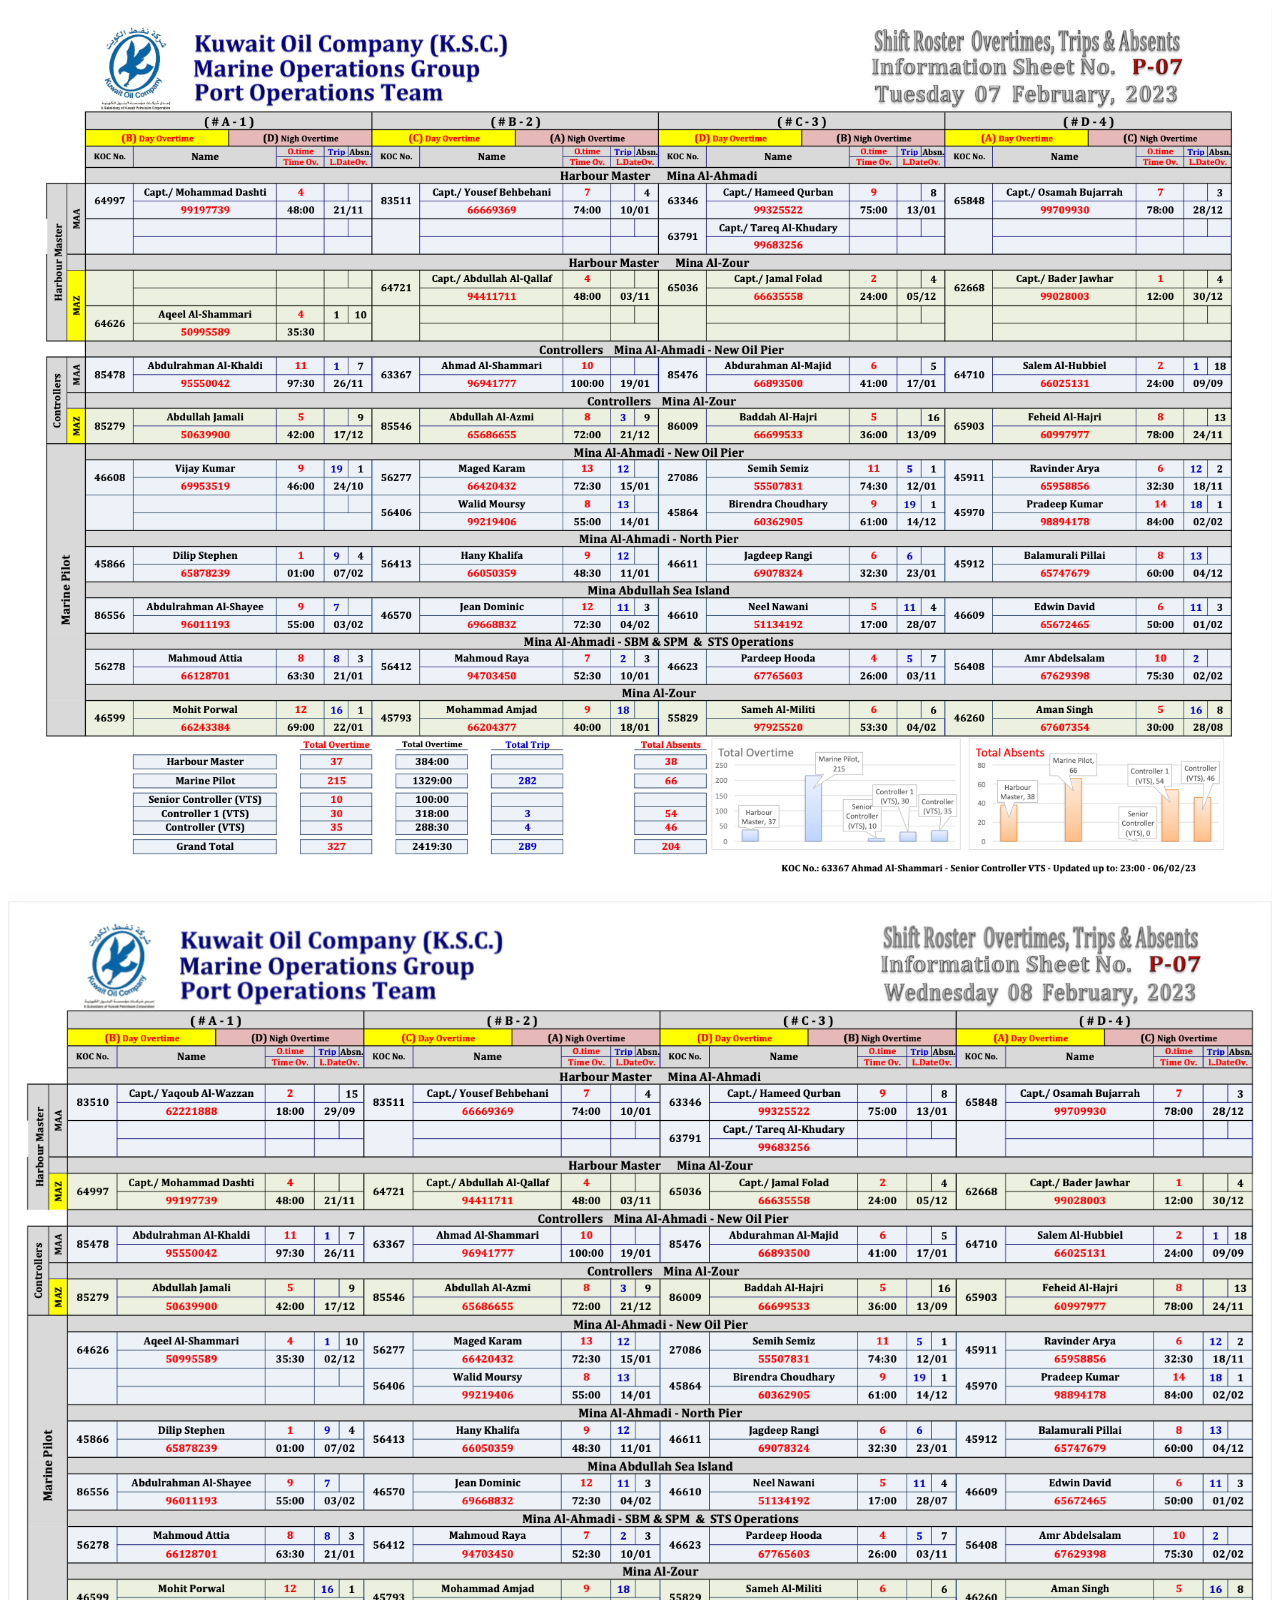
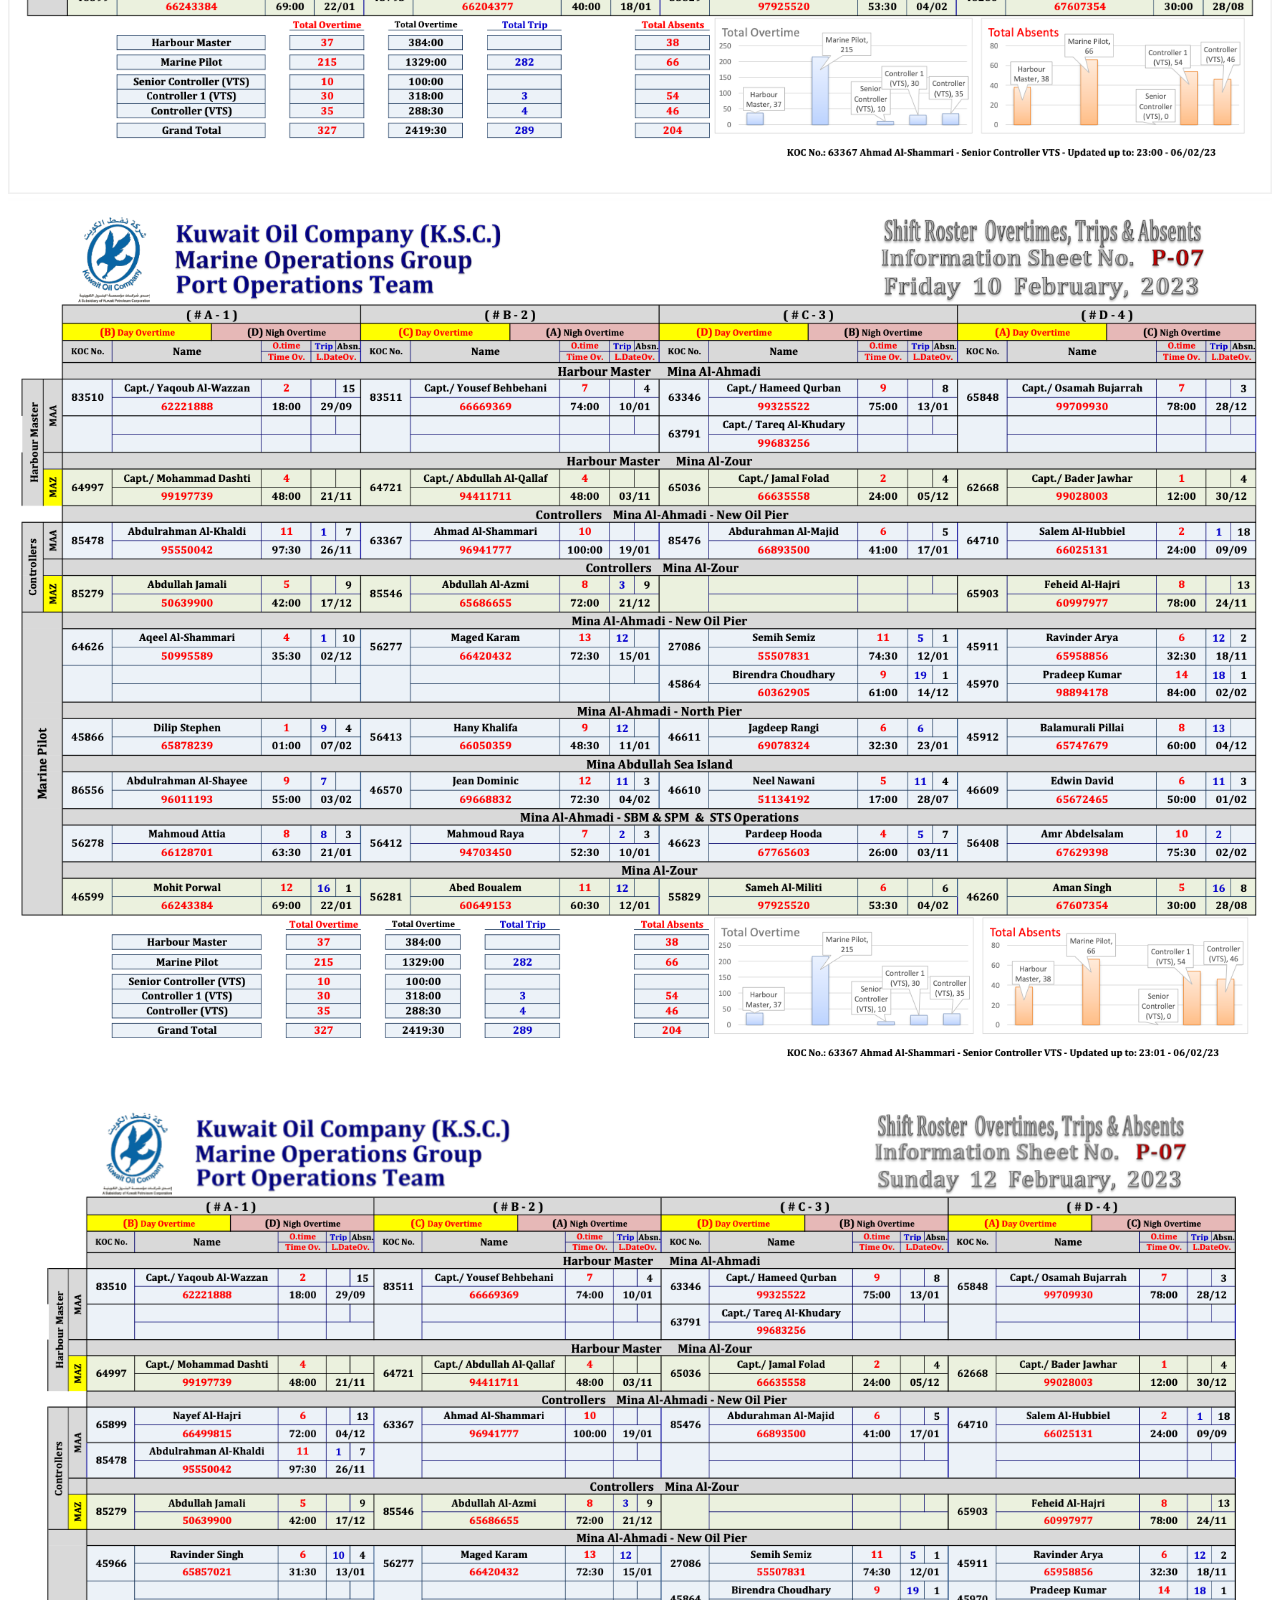
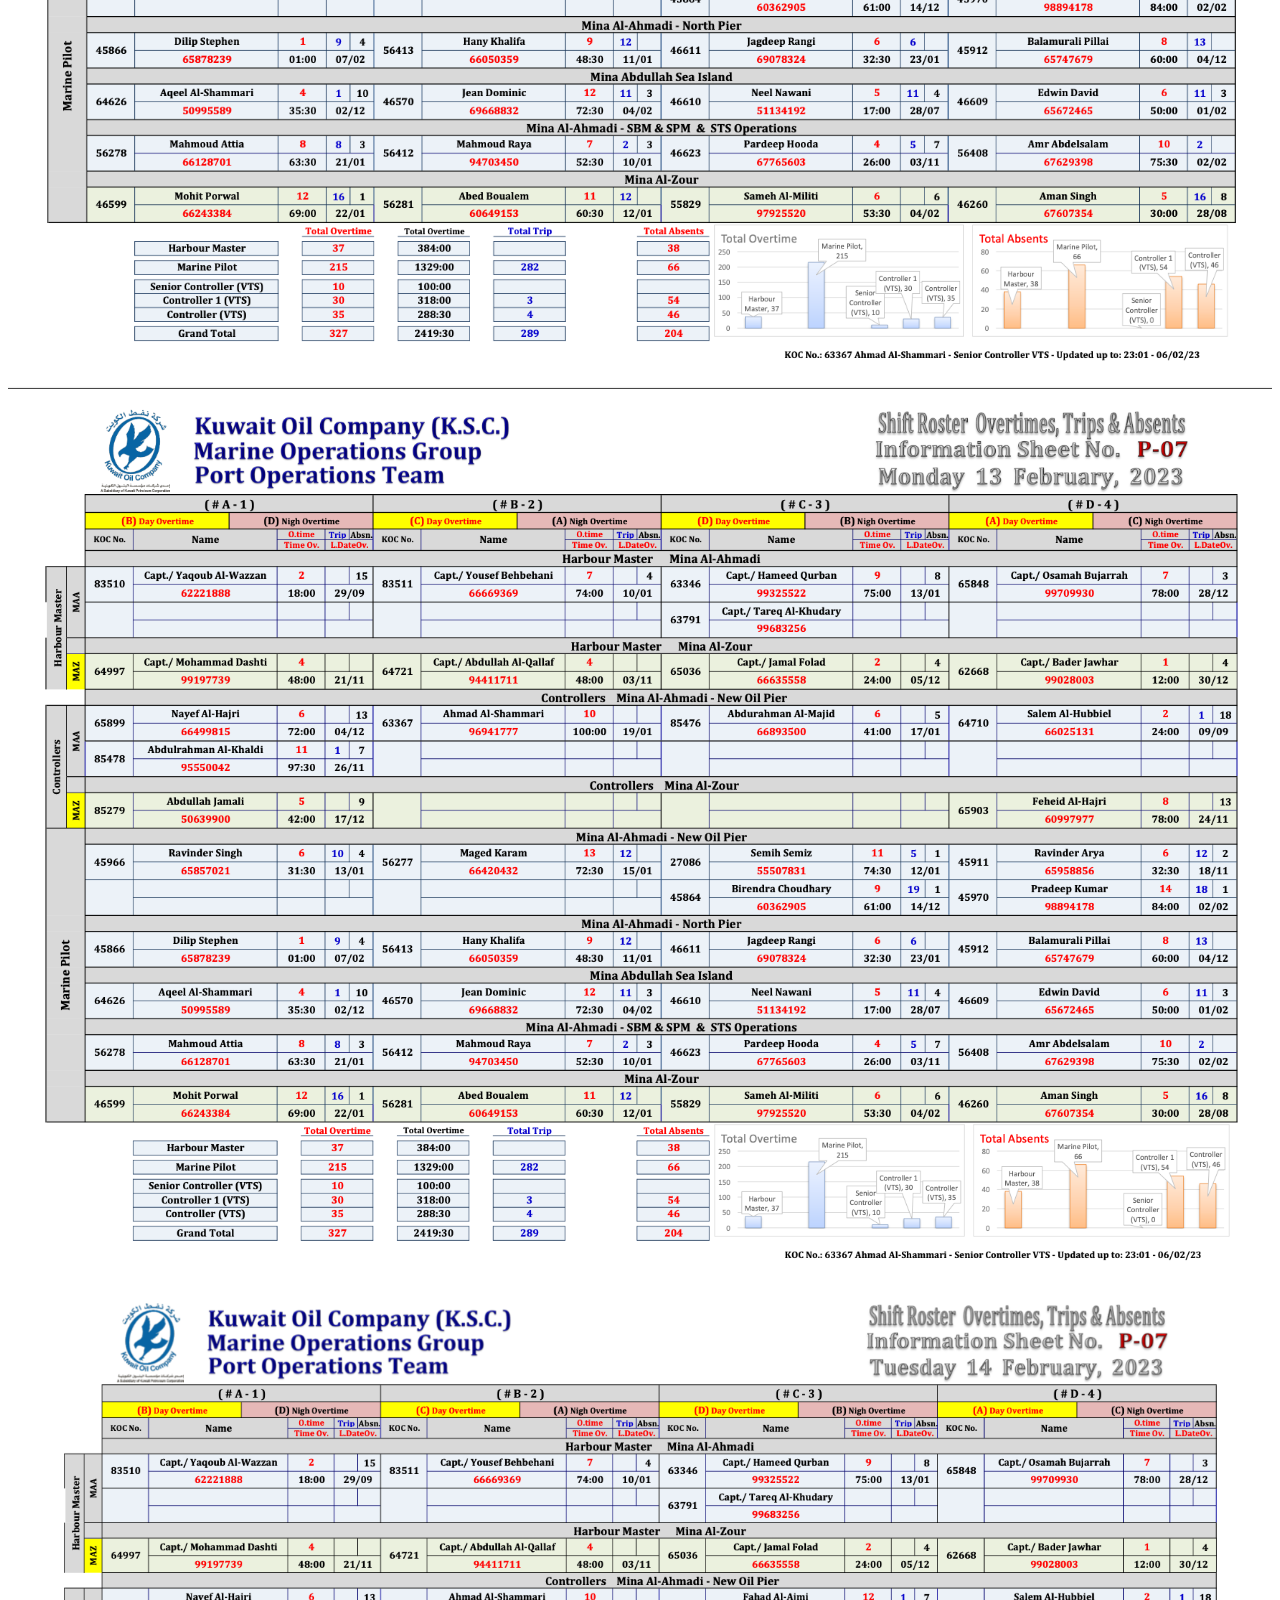
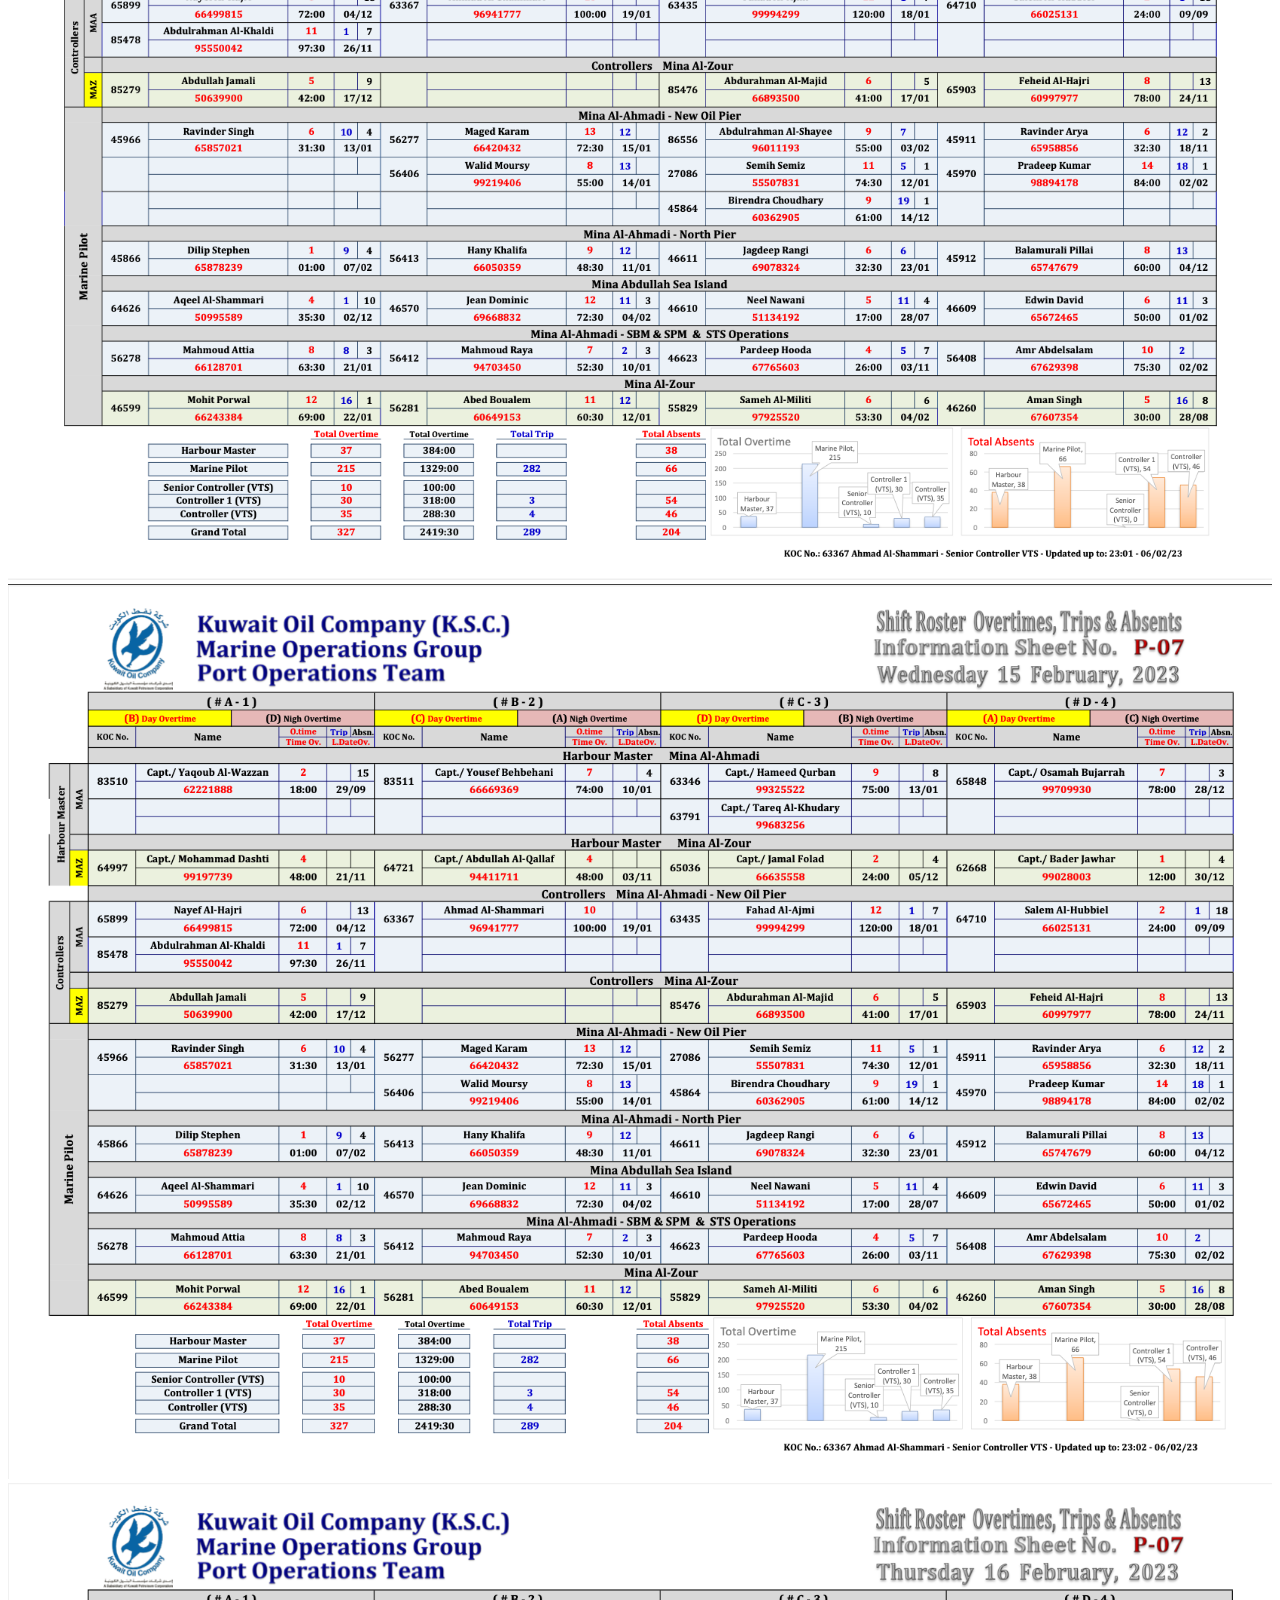
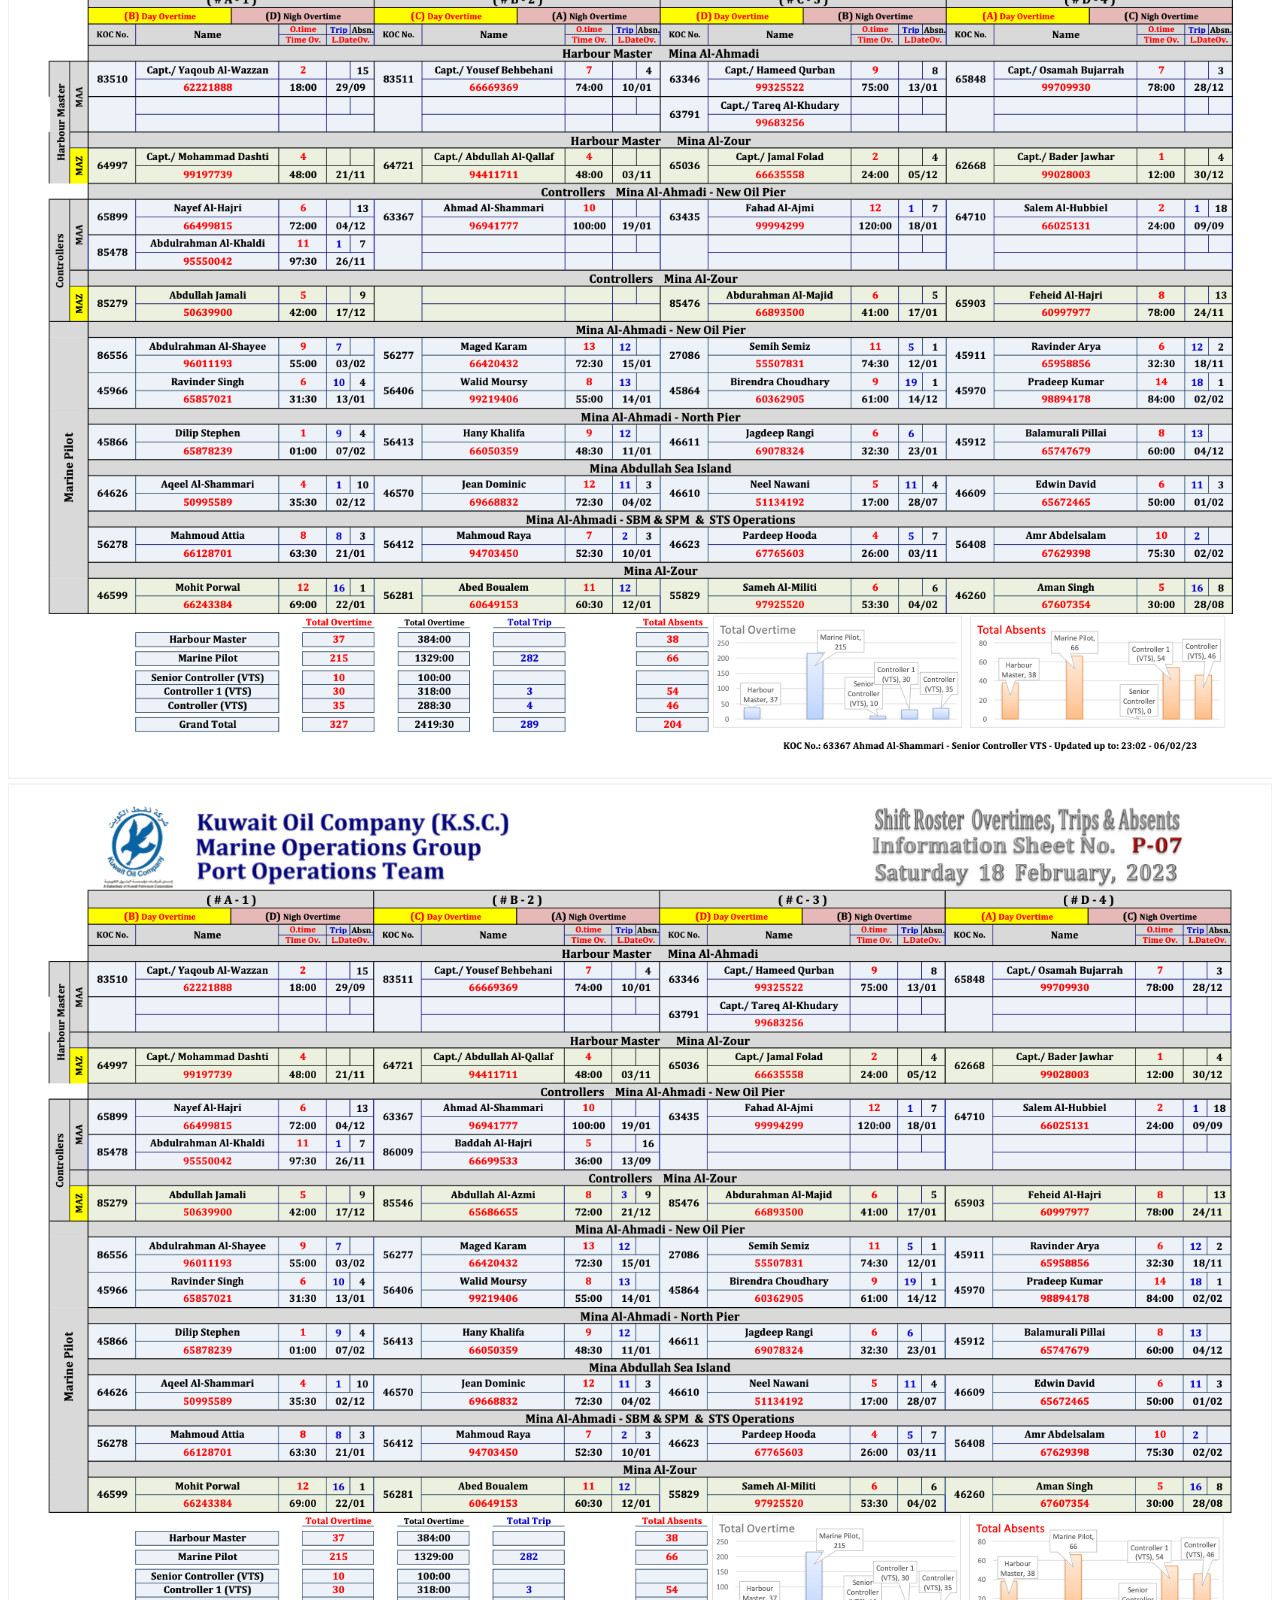
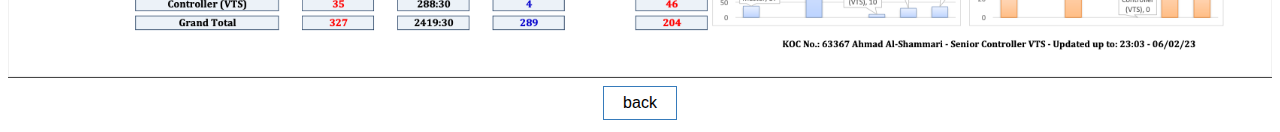
==== index3.html @ 846d56b0 "Initial commit" ====
<!DOCTYPE html>
<html lang="en">

<head>
  <meta charset="UTF-8">
  <meta http-equiv="X-UA-Compatible" content="IE=edge">
  <meta name="viewport" content="width=device-width, initial-scale=1.0">
  <title>Document</title>

<body>

  <!-- ///////////////////////////////////////// -->
  <!-- <img src="./images/rost1.png" style="width: 100%;
height: 100%;">
<br>
  <img src="./images/rost2.png" style="width: 100%;
 height: 100%;">

  <img src="./images/rost3.png" style="width: 100%;
 height: 100%;">

  <img src="./images/rost4.png" style="width: 100%;
 height: 100%;">

  <img src="./images/rost5.png" style="width: 100%;
 height: 100%;"> -->

  <img src="./images/rost6.png" style="width: 100%;
  height: 100%;">
  <br>
    <img src="./images/rost7.png" style="width: 100%;
   height: 100%;">
  
    <img src="./images/rost8.png" style="width: 100%;
   height: 100%;">
  
    <img src="./images/rost9.png" style="width: 100%;
   height: 100%;">
  
    <img src="./images/rost10.png" style="width: 100%;
   height: 100%;">

   <img src="./images/rost11.png" style="width: 100%;
   height: 100%;">
   <br>
     <img src="./images/rost12.png" style="width: 100%;
    height: 100%;">
   
     <img src="./images/rost13.png" style="width: 100%;
    height: 100%;">
   
     <img src="./images/rost14.png" style="width: 100%;
    height: 100%;">
   
  <!-- ///////////////////////////////////////// -->

  <center>
    <a href='./index2.html'>
      <button class="GFG">
        back
      </button>
    </a>
  </center>
</body>

<style>
  .GFG {
    background-color: transparent;
    border: none;
    color: rgb(0, 0, 0);
    padding: 7px 19px;
    text-align: center;
    text-decoration: none;
    display: inline-block;
    font-size: 16px;
    margin: 4px 2px;
    transition-duration: 0.4s;
    cursor: pointer;
    border-bottom: 1px solid rgb(54, 123, 187);
    border-top: 1px solid rgb(54, 123, 187);
    ;
    border-left: 1px solid rgb(54, 123, 187);
    ;
    border-right: 1px solid rgb(54, 123, 187);
    ;
  }

  .GFG:hover {
    background-color: rgb(54, 123, 187);
    color: white;
  }
</style>


</html>
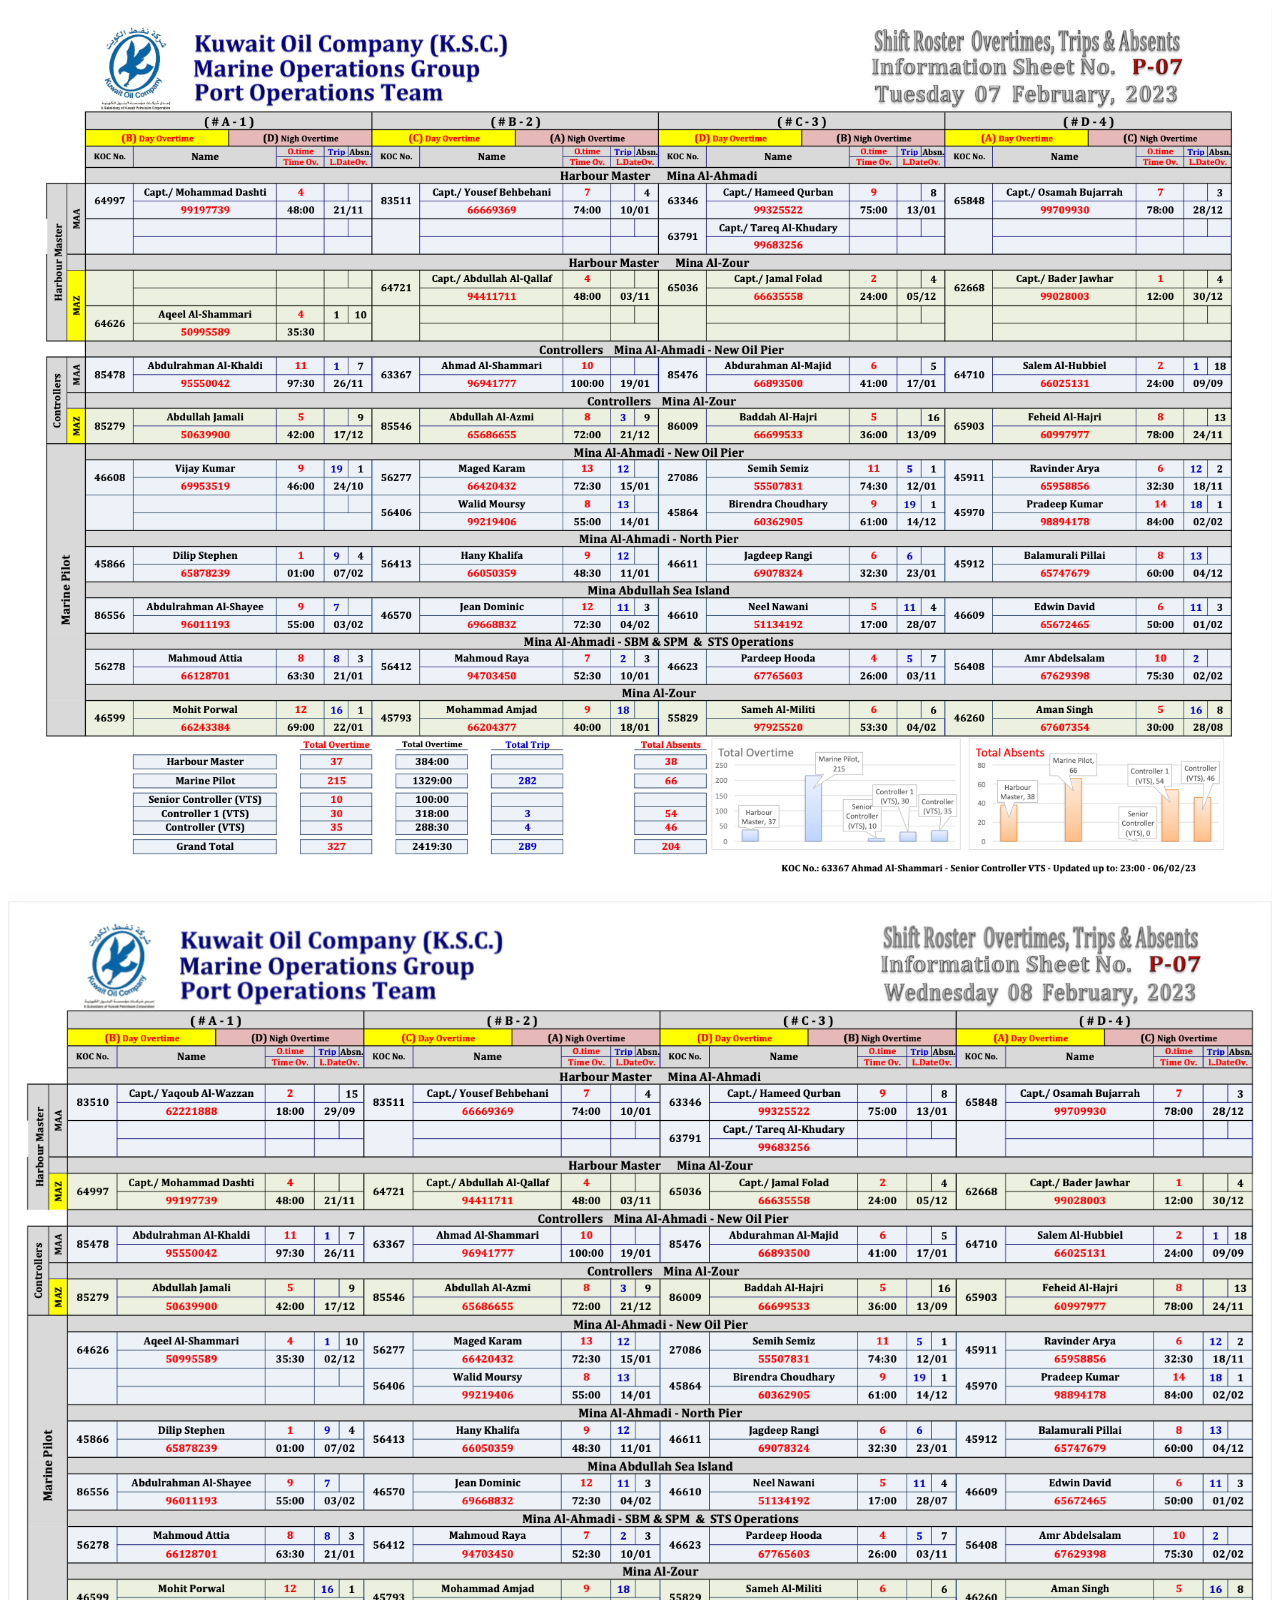
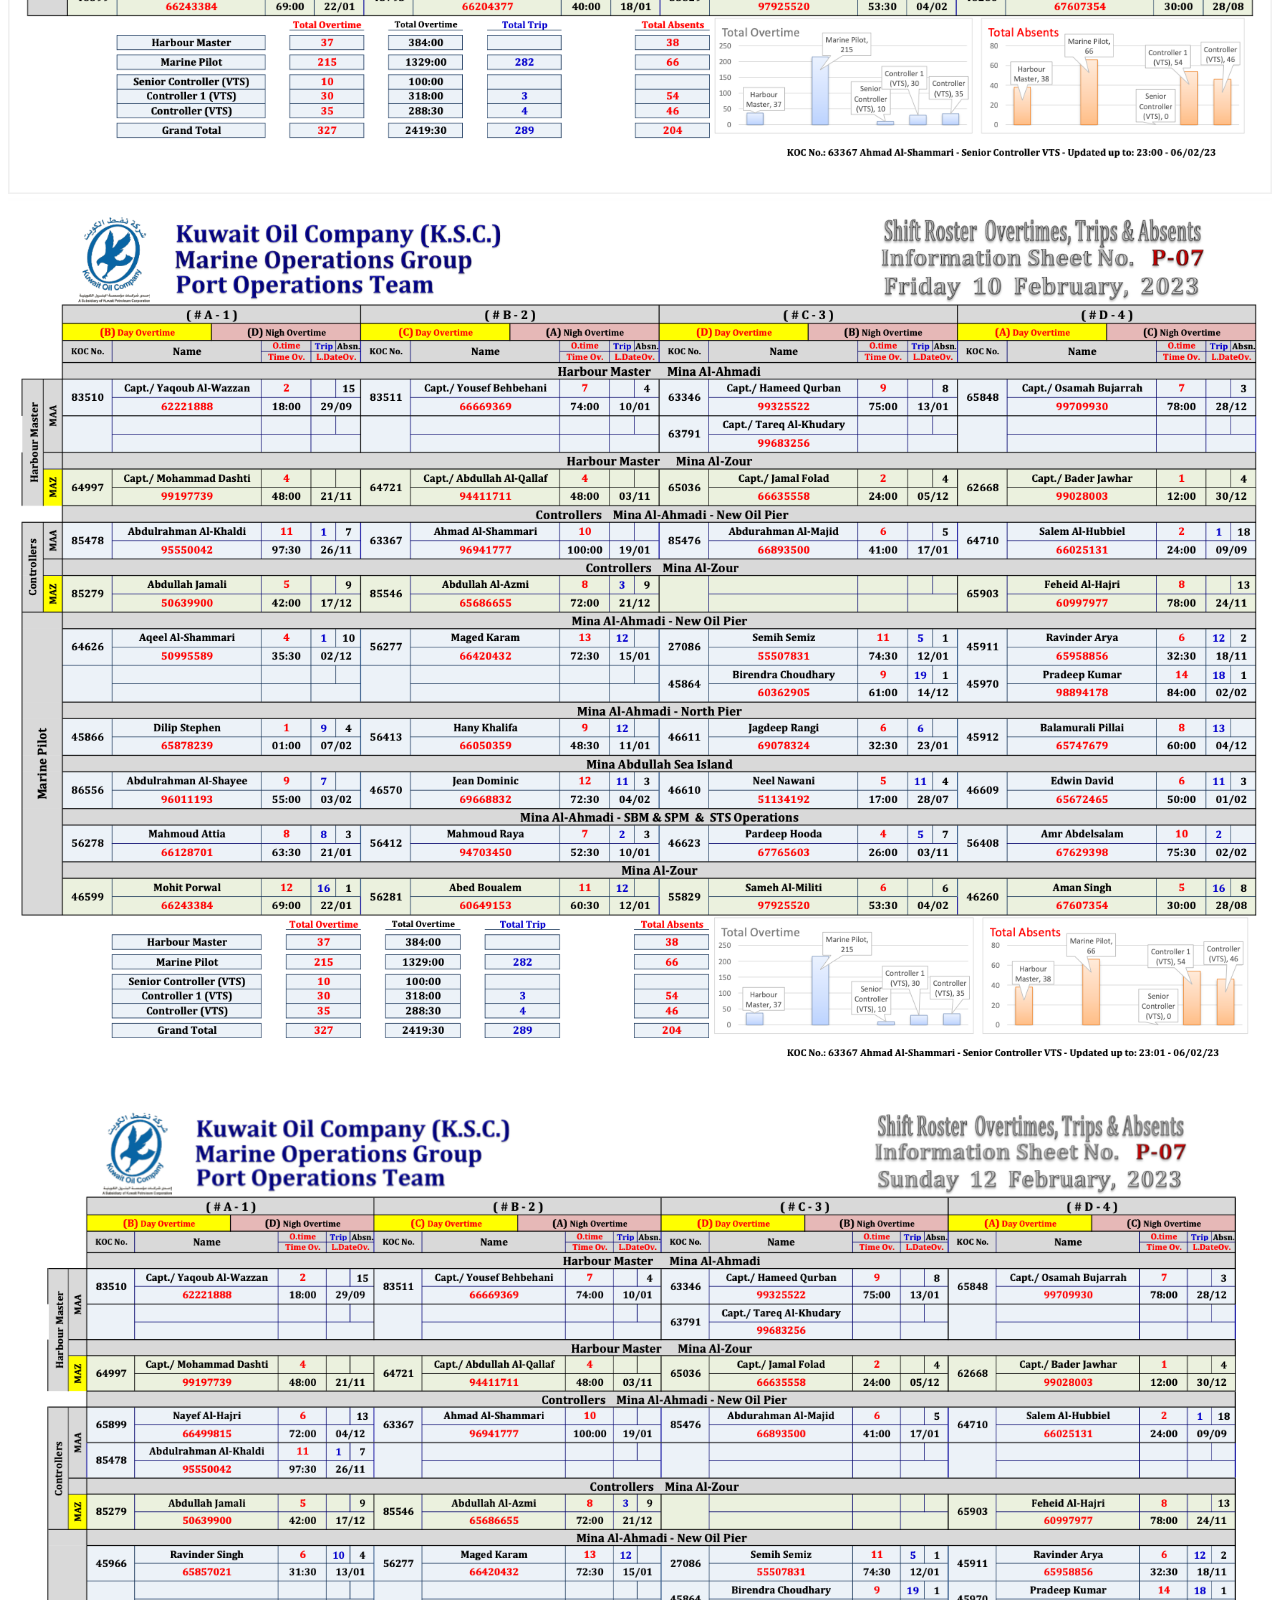
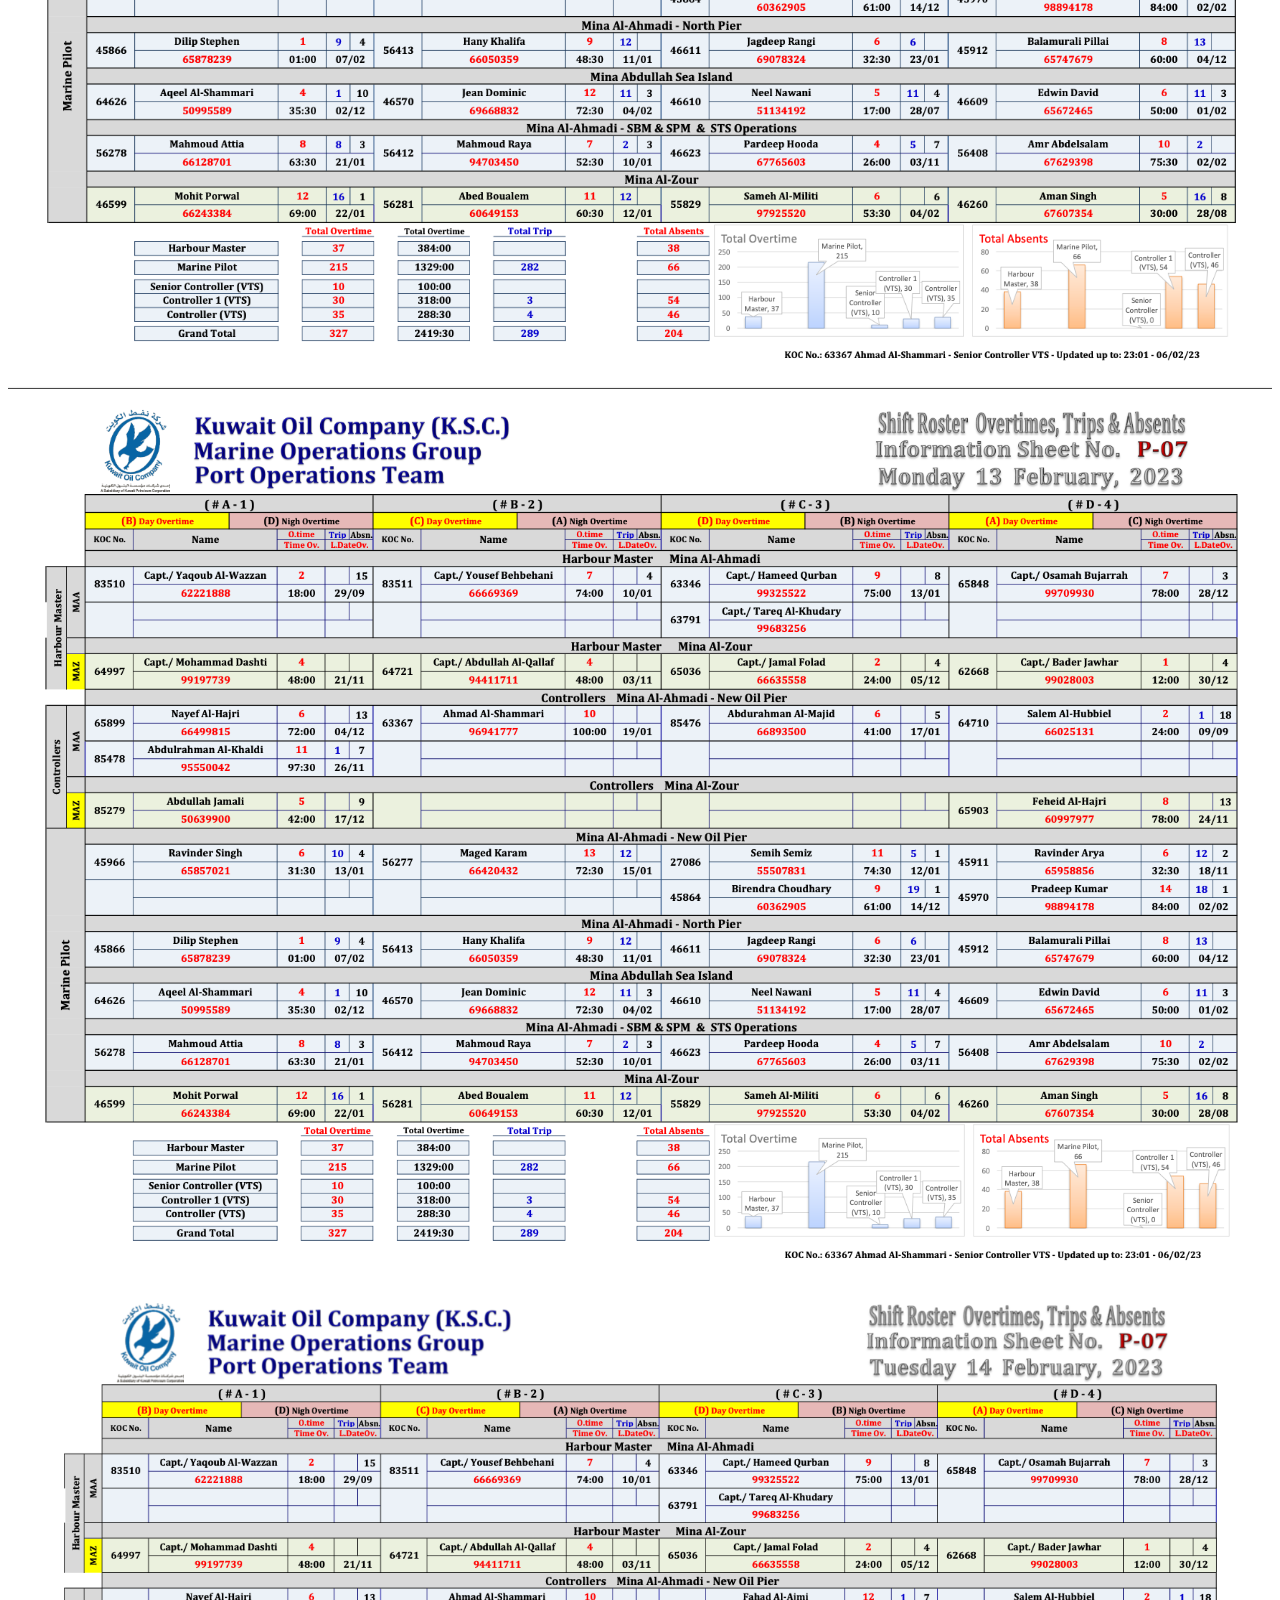
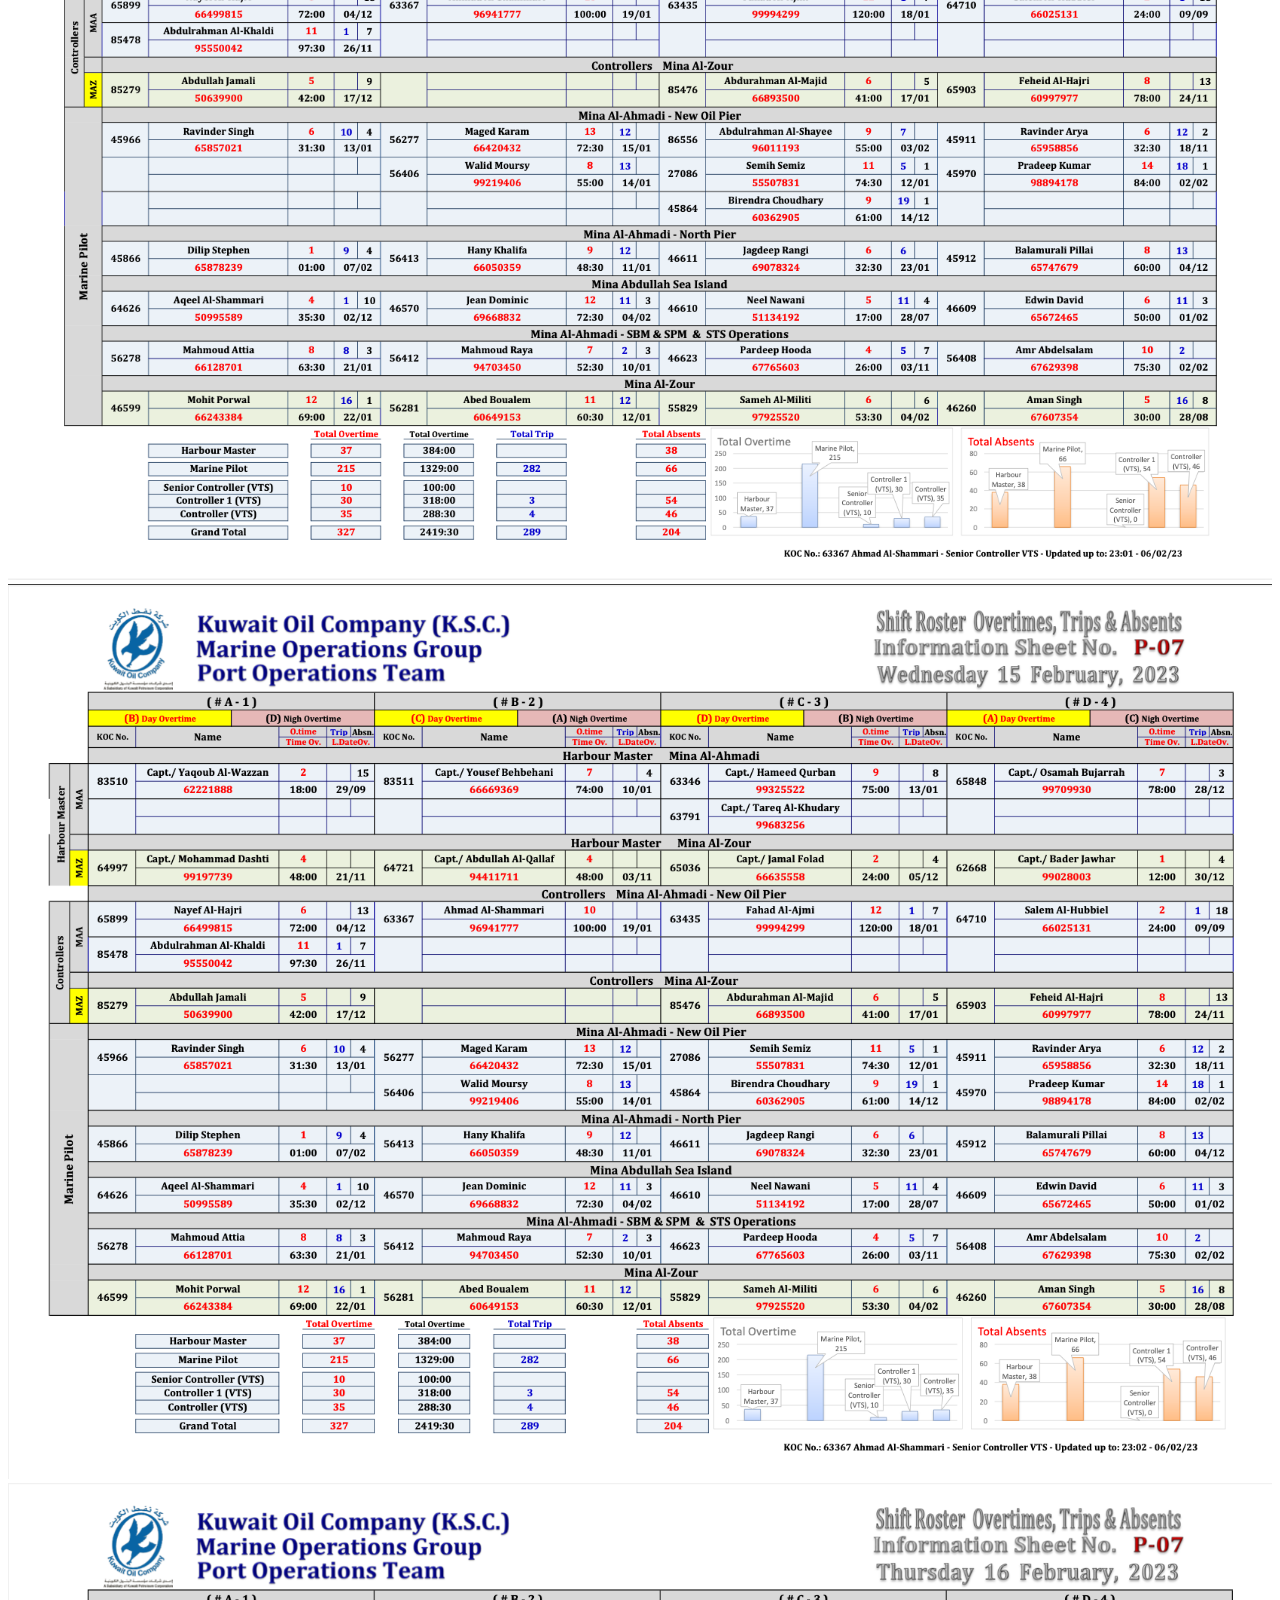
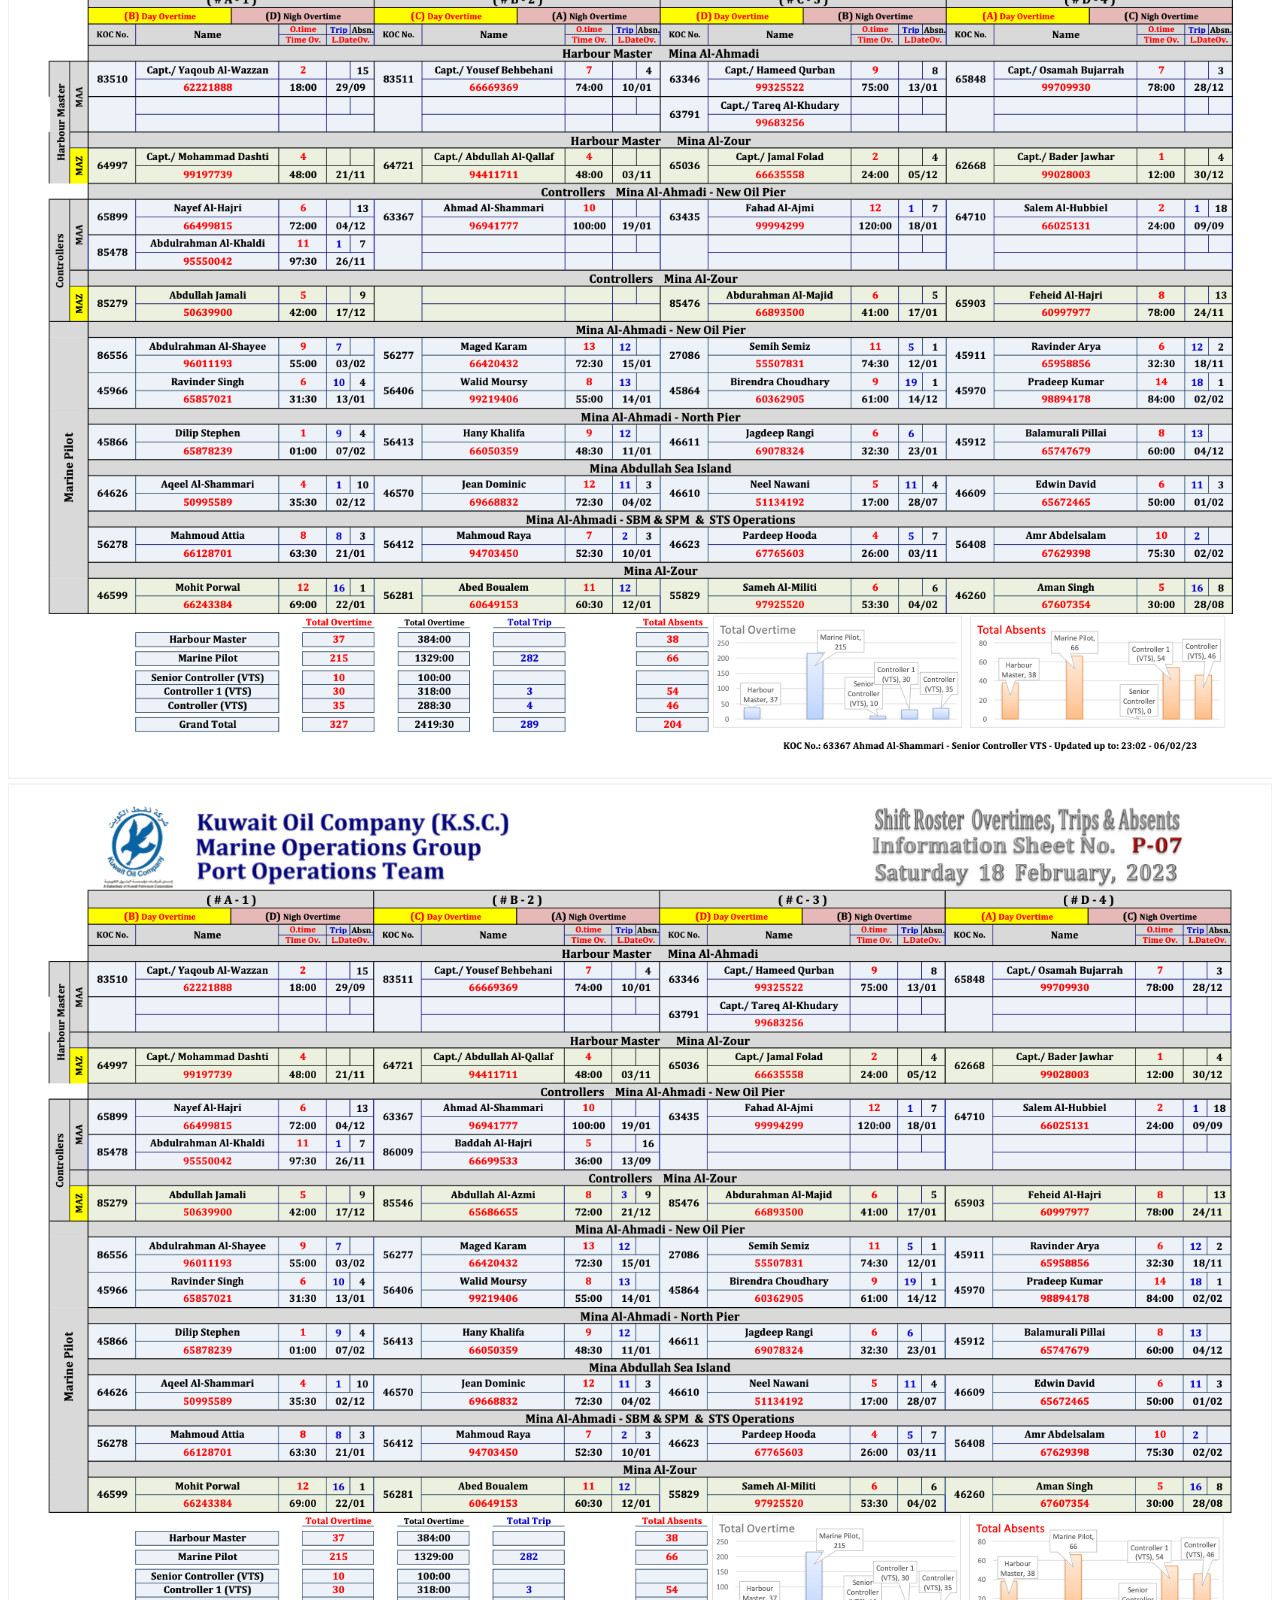
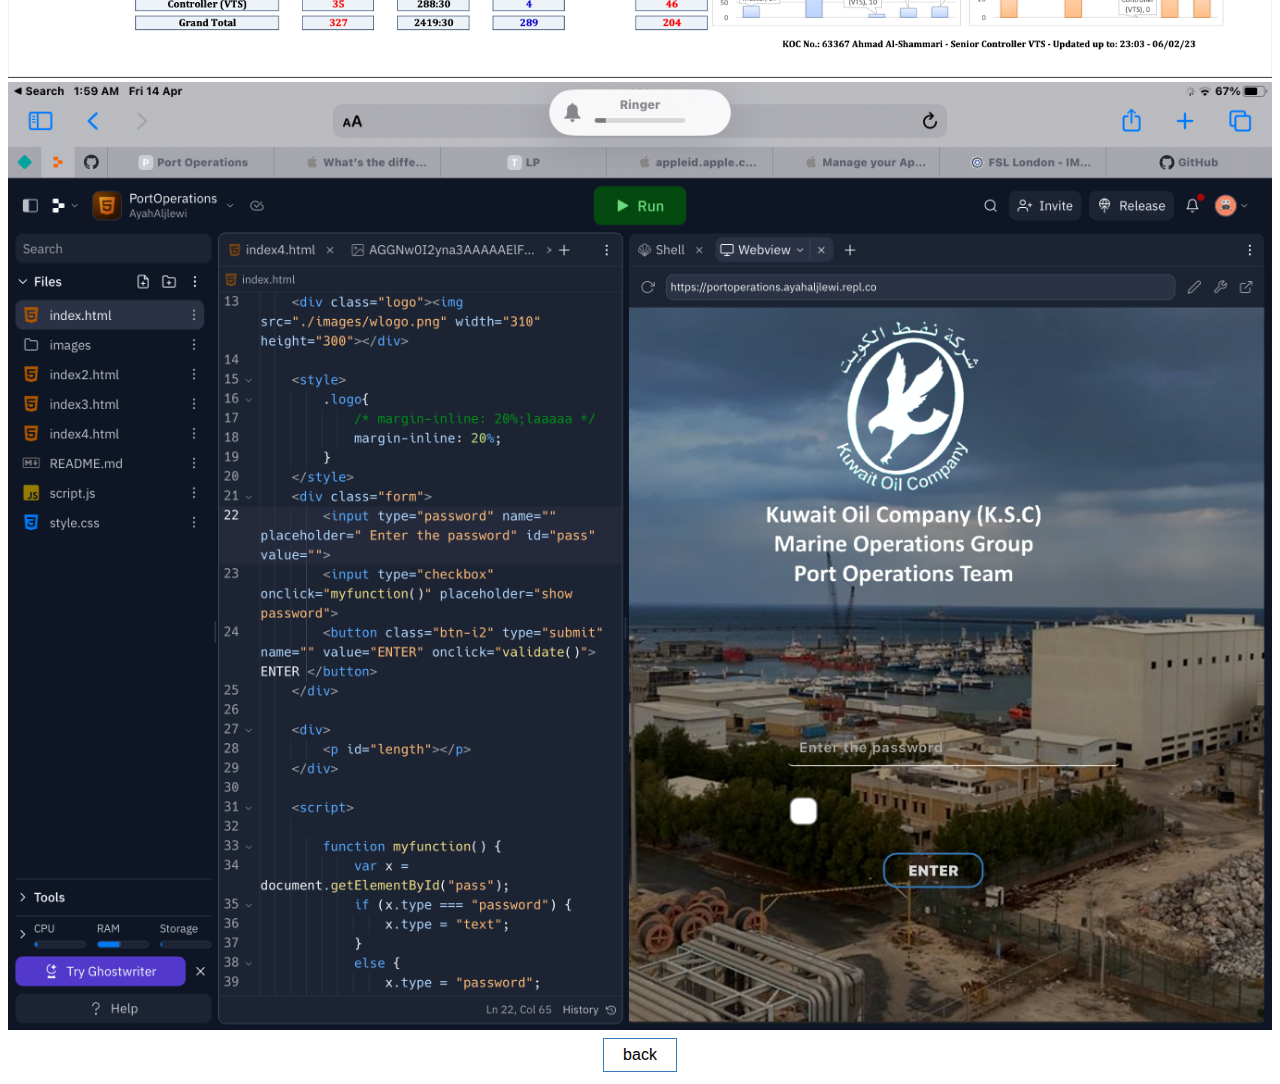
==== commit 3d41f782: "14 April" ====
--- a/index3.html
+++ b/index3.html
@@ -51,6 +51,9 @@
    
      <img src="./images/rost14.png" style="width: 100%;
     height: 100%;">
+
+       <img src="./images/rost15.png" style="width: 100%;
+    height: 100%;">
    
   <!-- ///////////////////////////////////////// -->
 
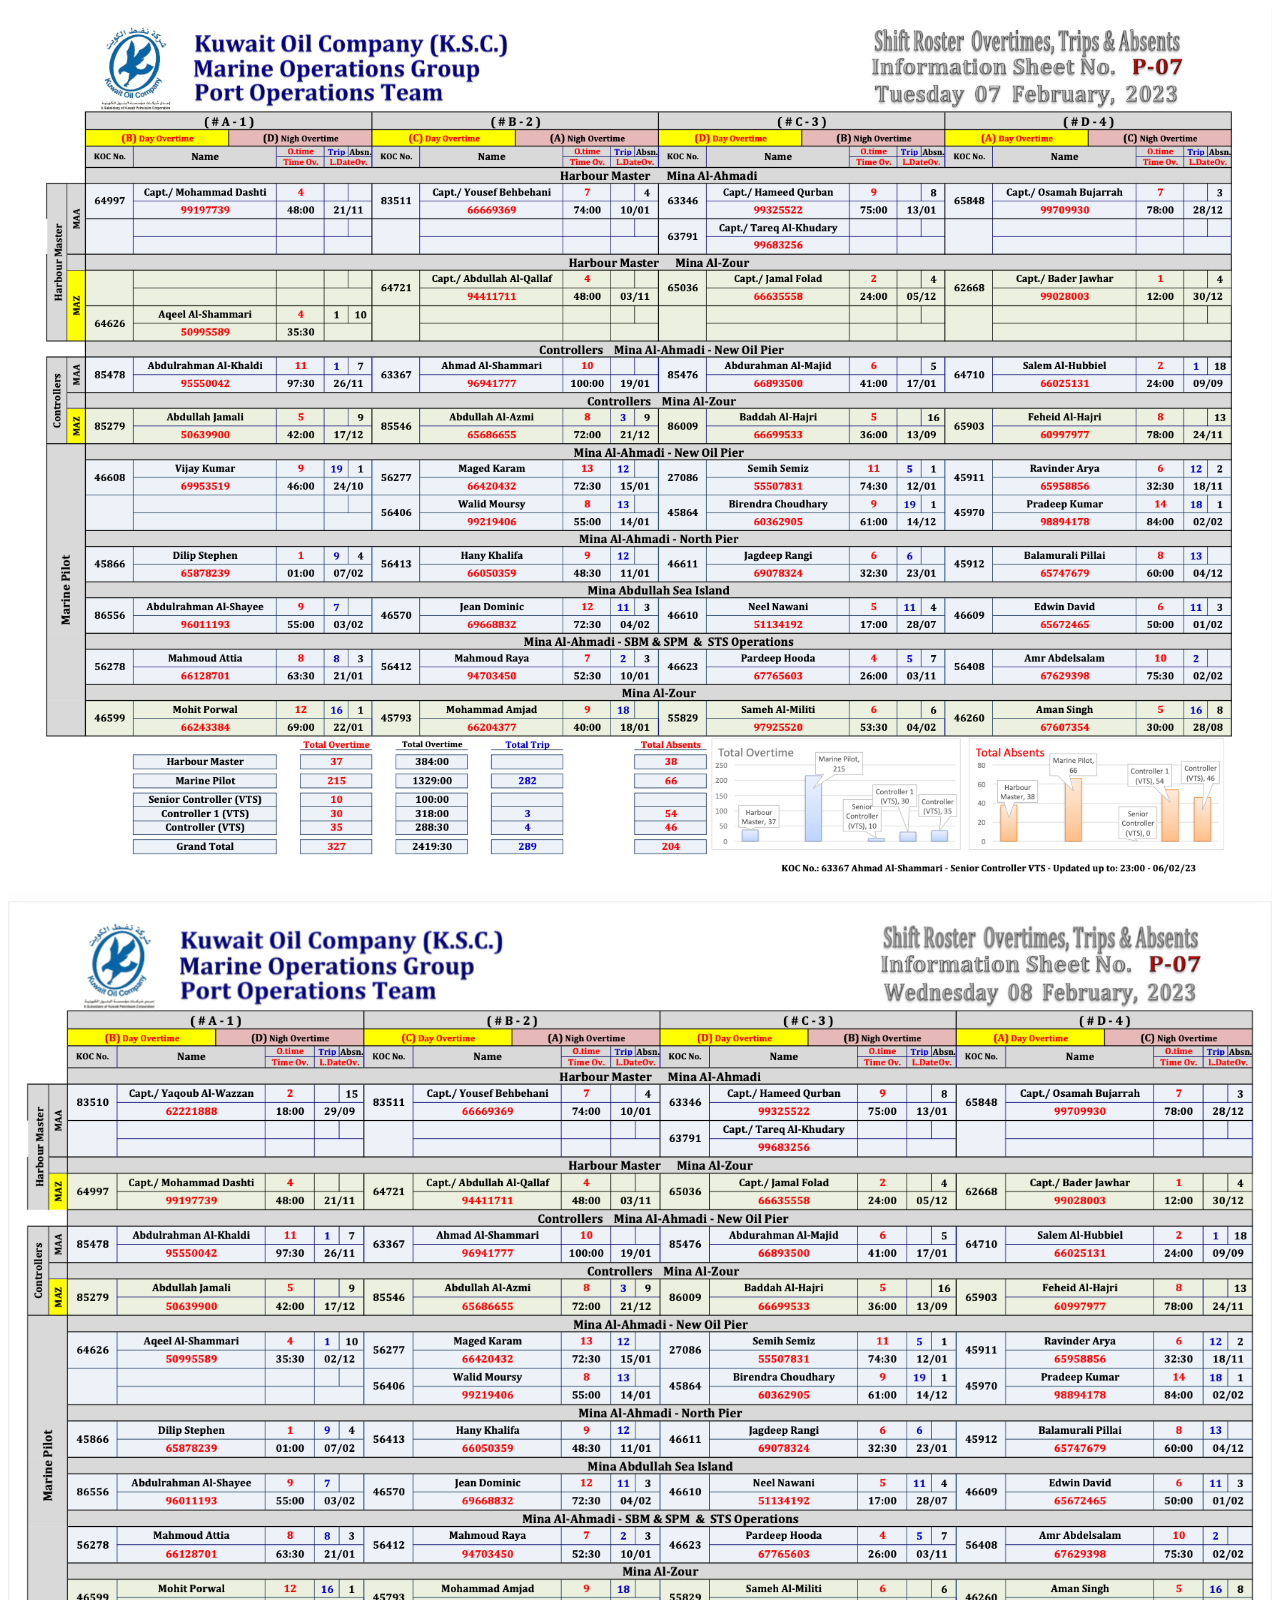
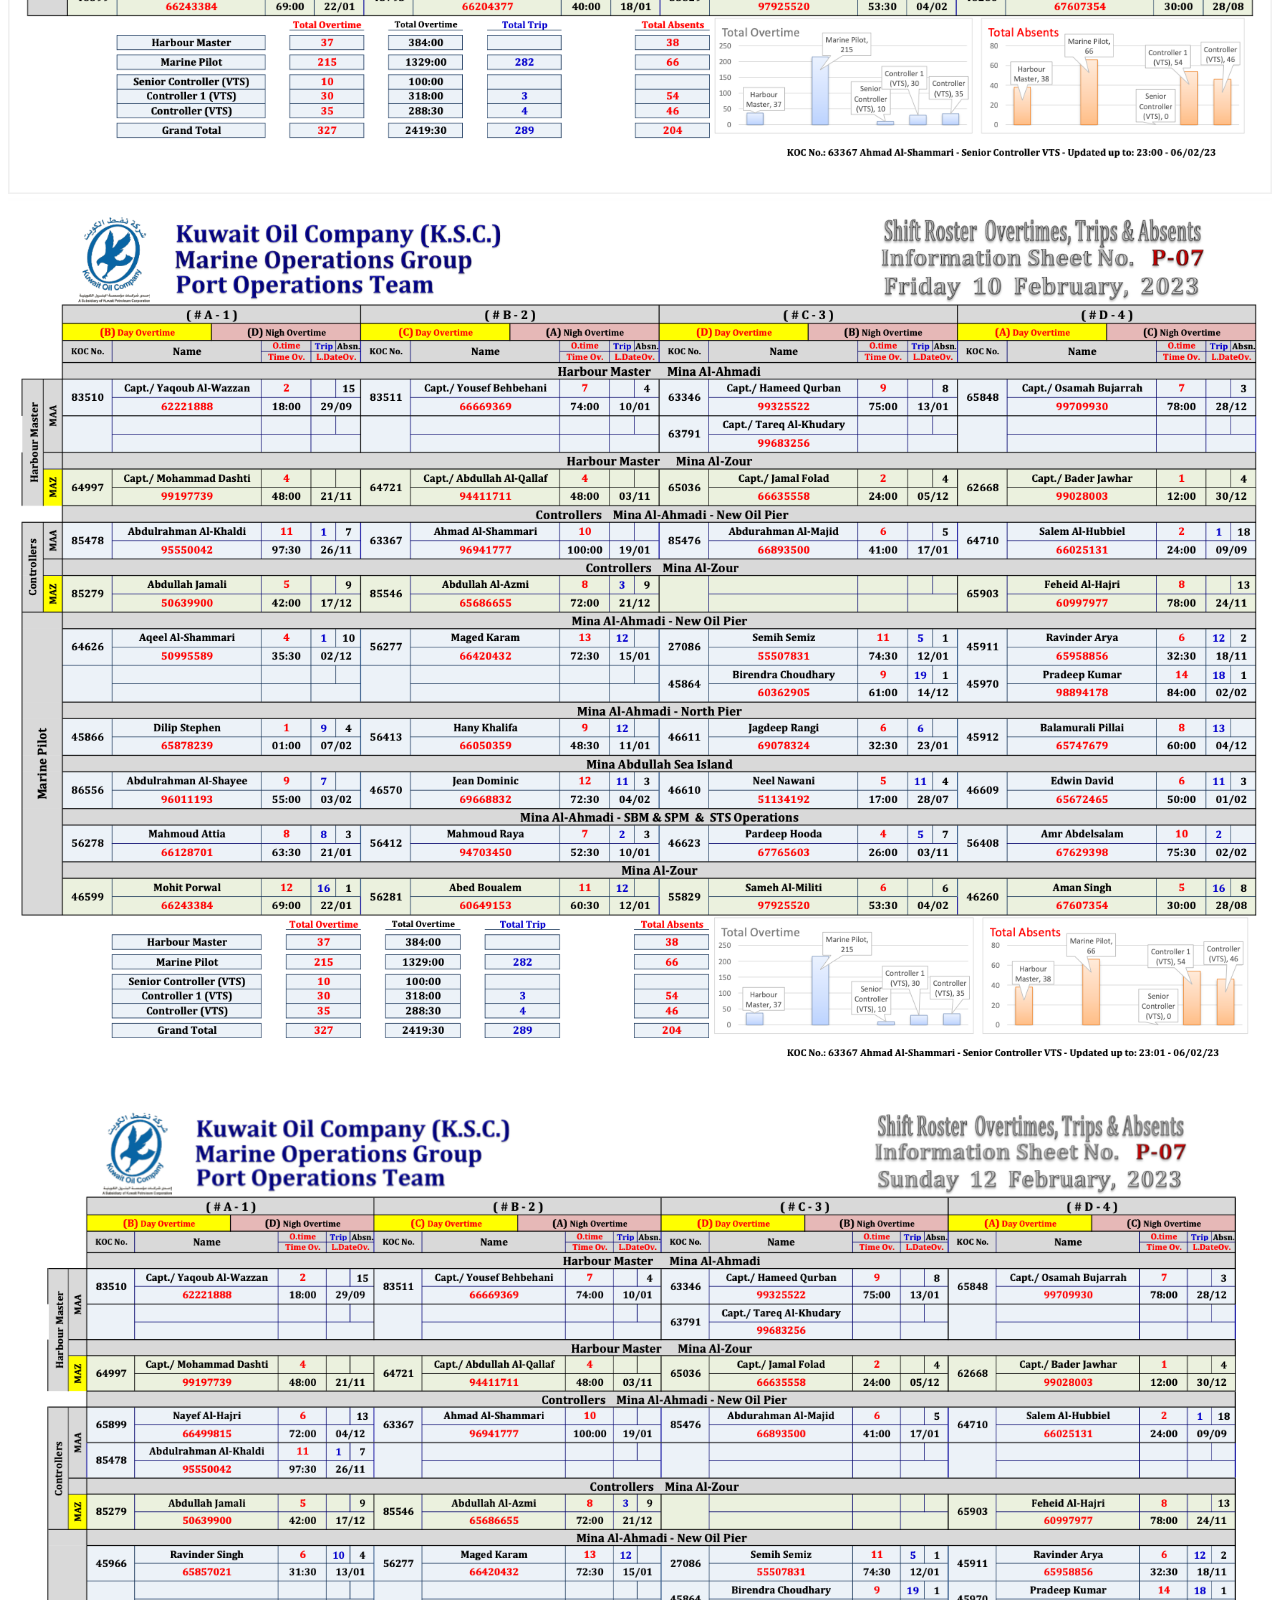
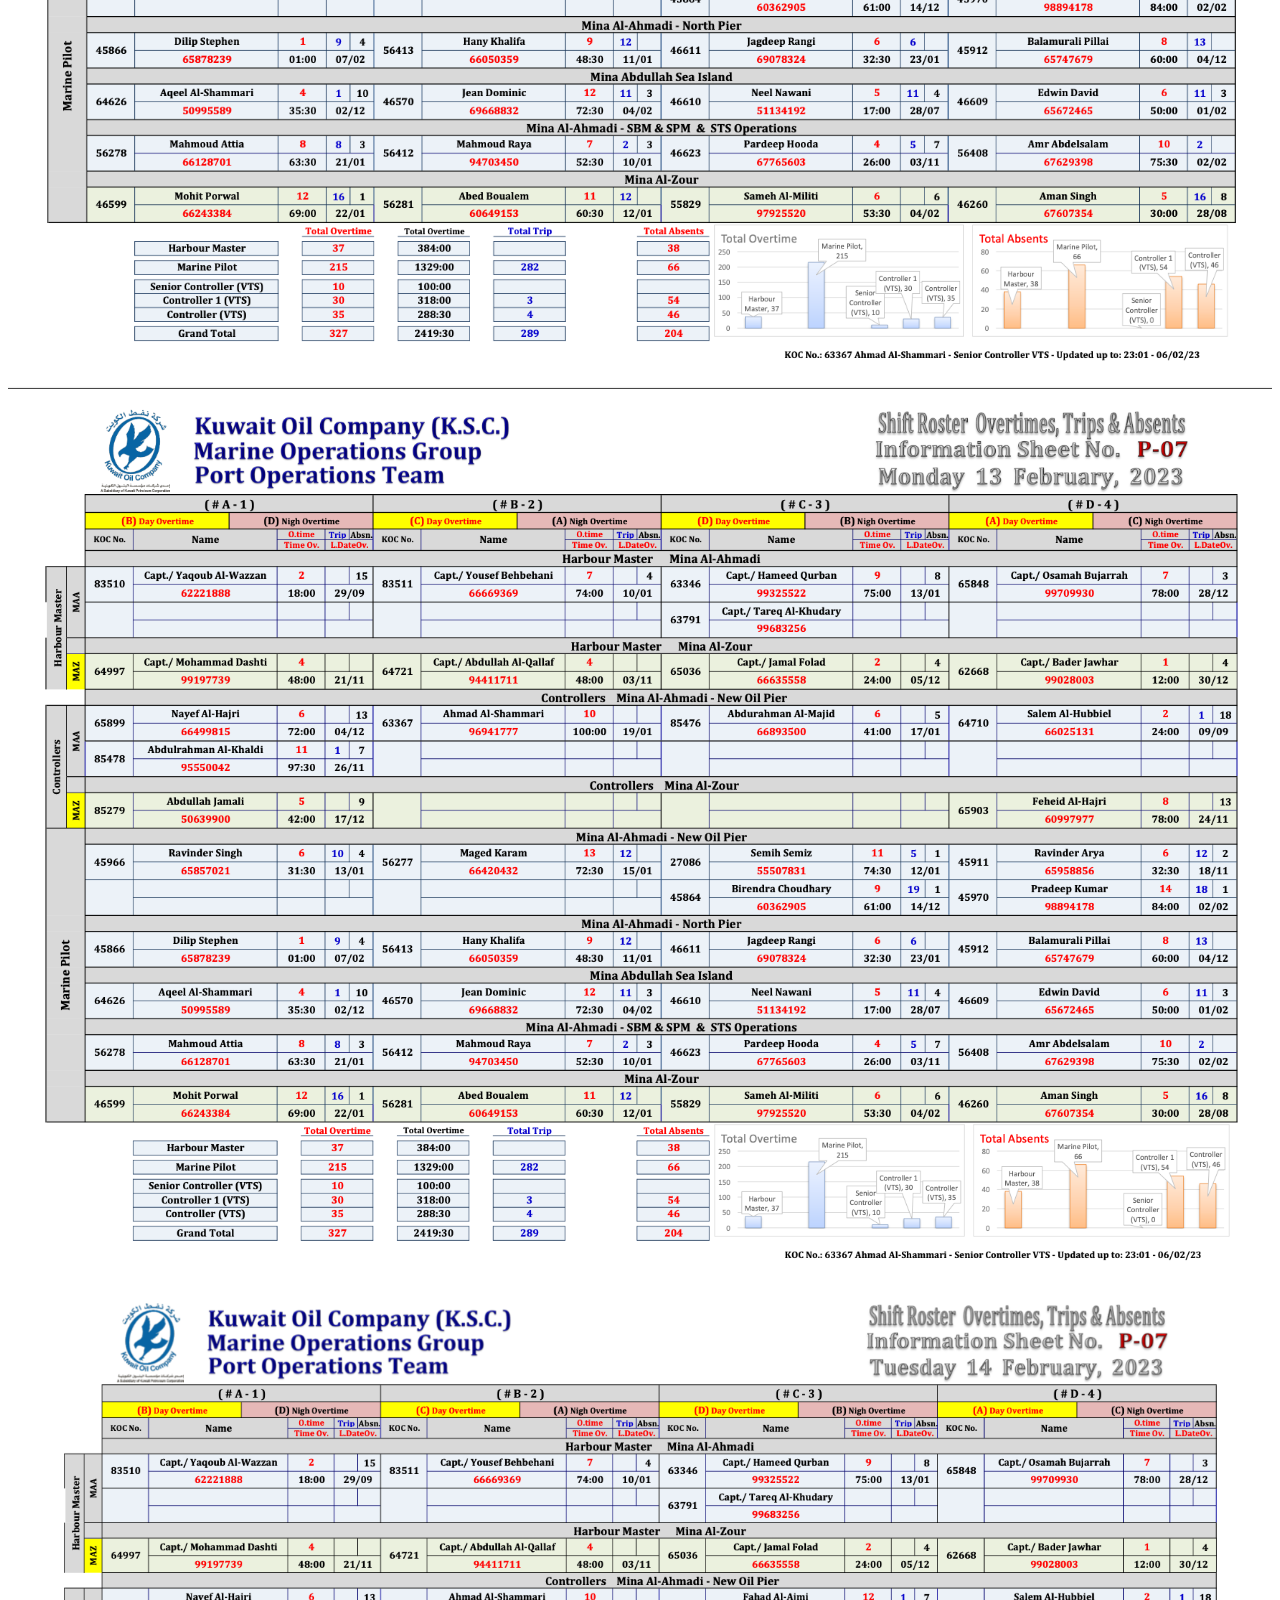
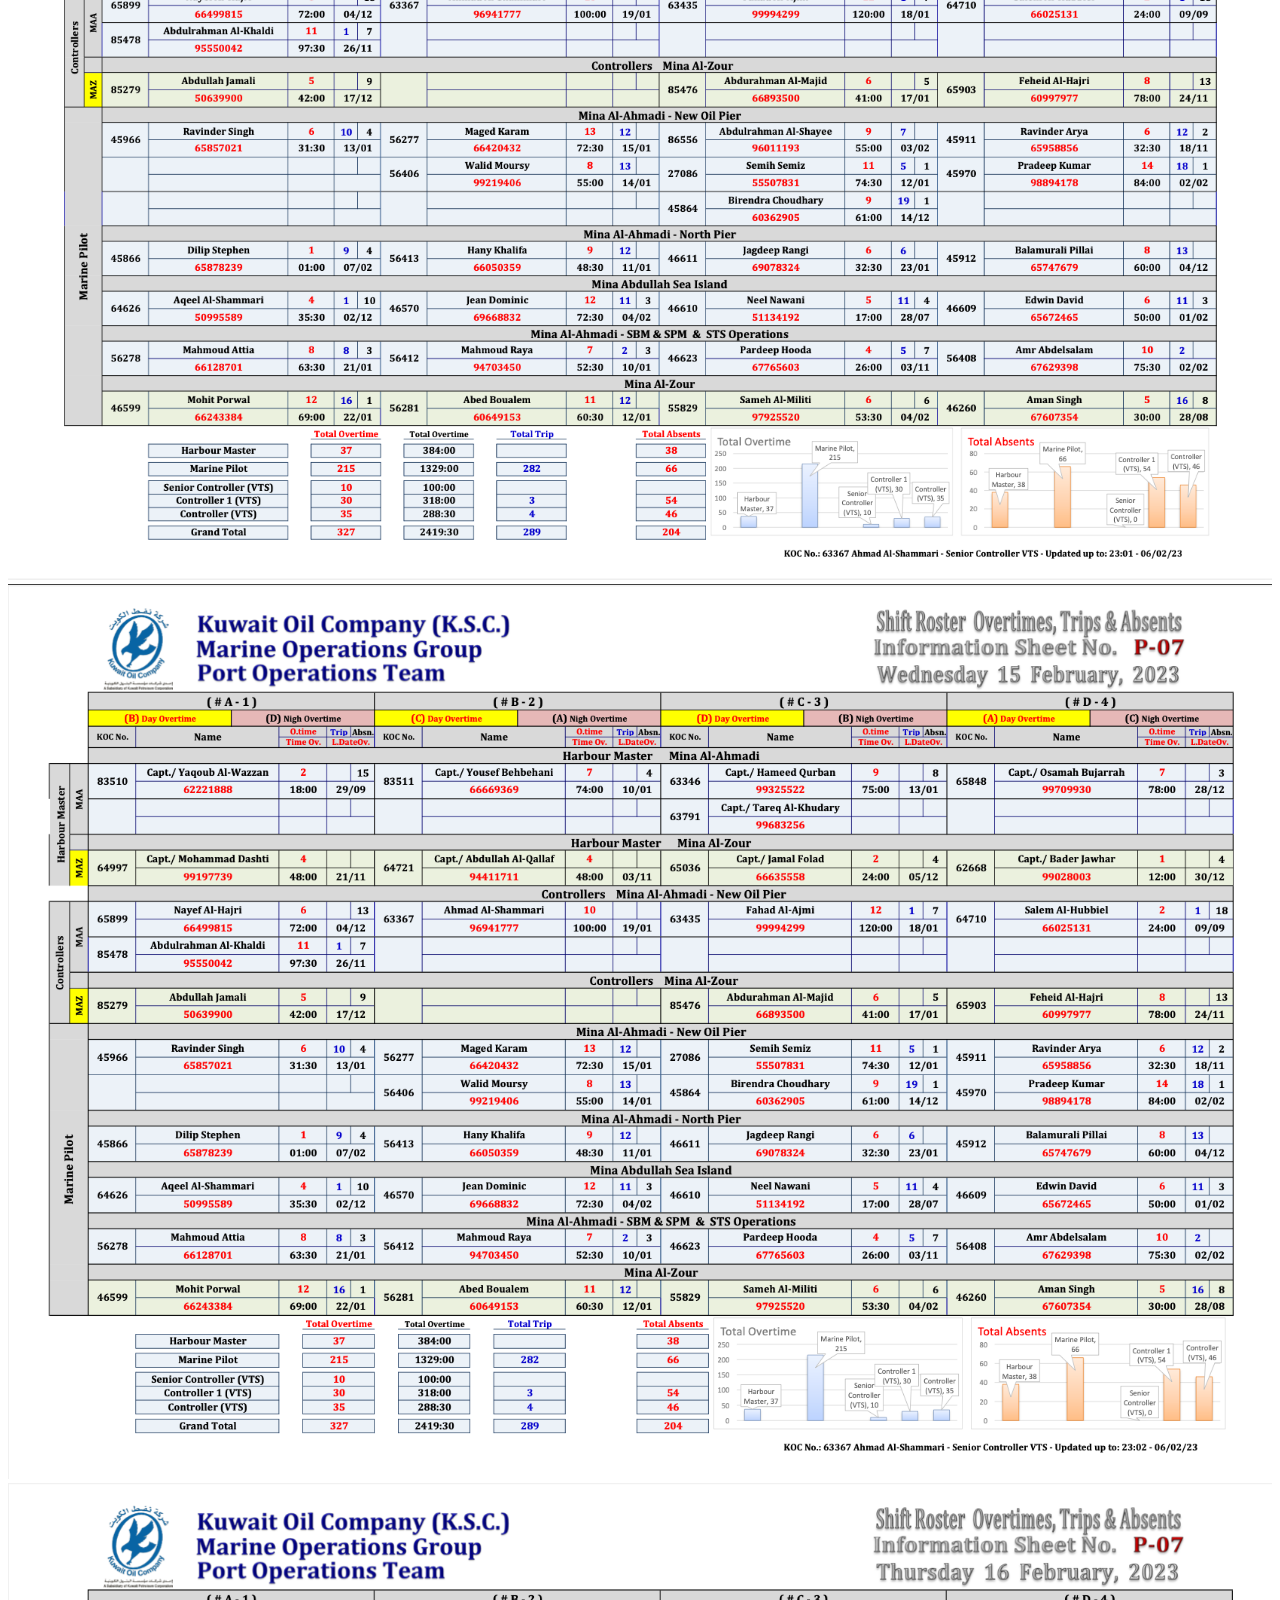
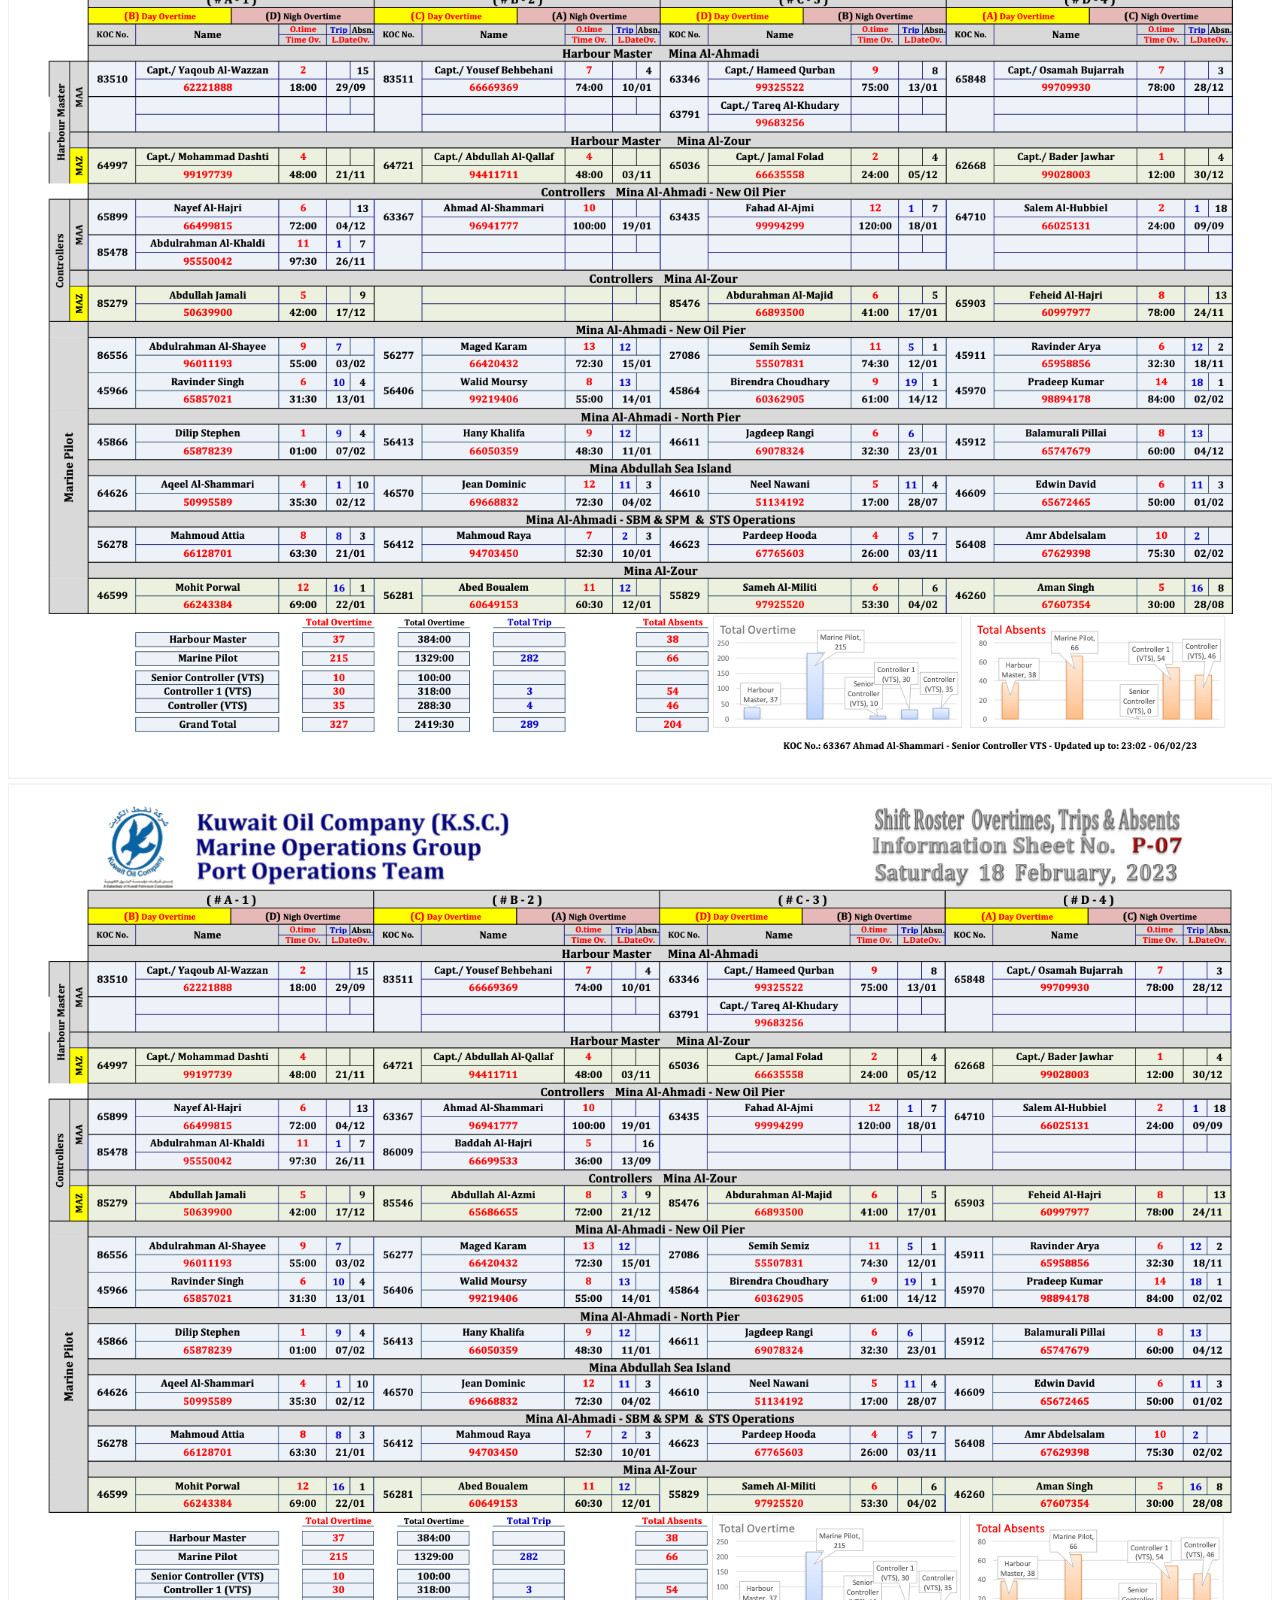
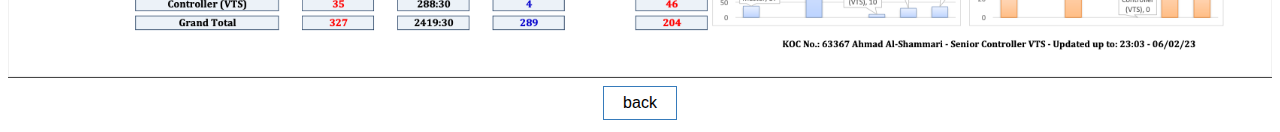
==== commit 084de186: "Urdu" ====
--- a/index3.html
+++ b/index3.html
@@ -52,8 +52,6 @@
      <img src="./images/rost14.png" style="width: 100%;
     height: 100%;">
 
-       <img src="./images/rost15.png" style="width: 100%;
-    height: 100%;">
    
   <!-- ///////////////////////////////////////// -->
 
